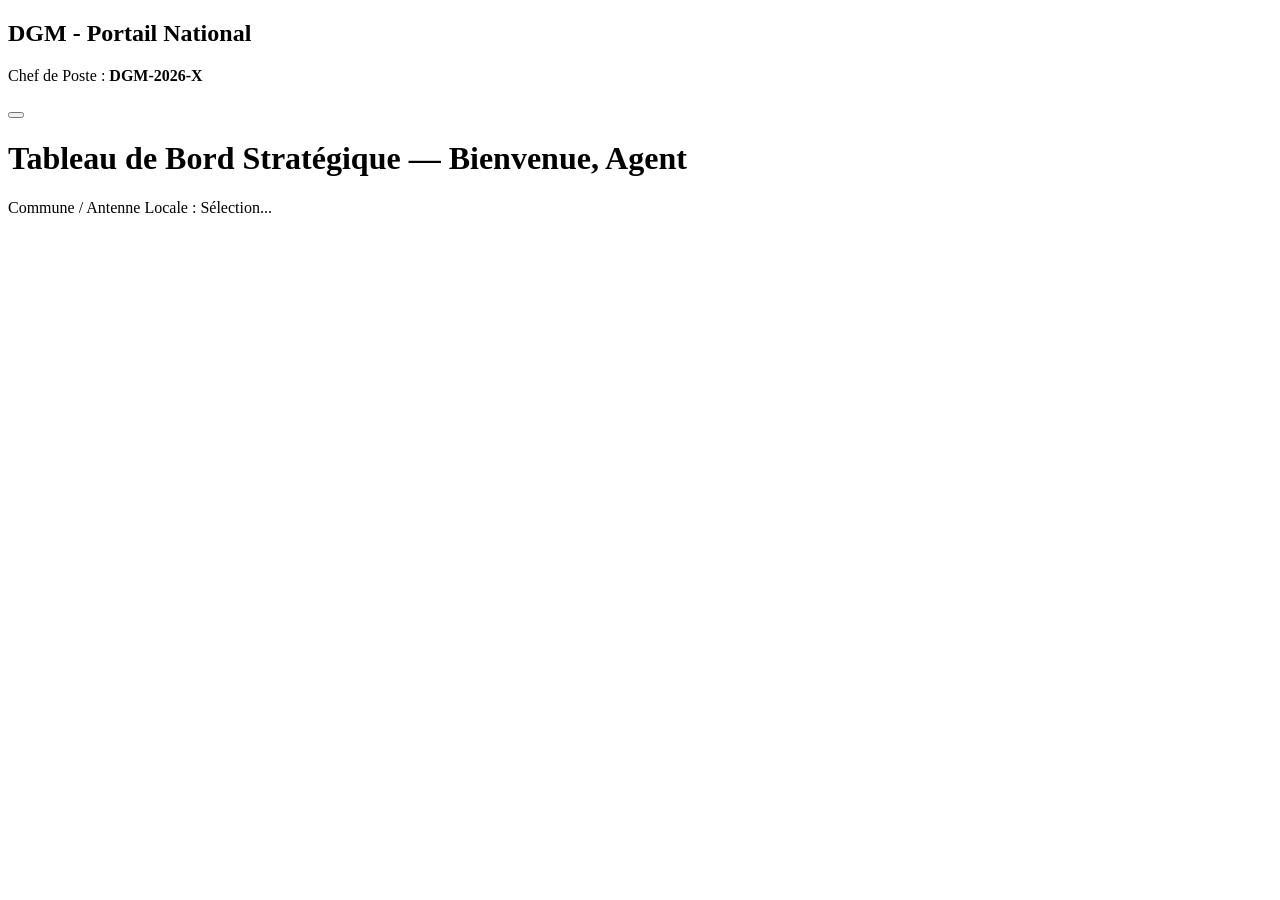
==== index.html @ 14f668f8 "Create index.html" ====
<!DOCTYPE html>
<html lang="fr">
<head>
    <meta charset="UTF-8">
    <meta name="viewport" content="width=device-width, initial-scale=1.0">
    <title>DGM RDC - Tableau de Bord Stratégique</title>
    <!-- CSS Dédié au tableau de bord -->
    <link rel="stylesheet" href="dashboard.css">
    <!-- FontAwesome pour les icônes de l'interface -->
    <link rel="stylesheet" href="https://cloudflare.com">
</head>
<body class="dashboard-bg">

    <div class="dashboard-wrapper">
      
      <!-- BARRE DE NAVIGATION DU CHEF DE POSTE -->
      <nav class="dash-nav">
        <div class="nav-brand">
          <span class="flag-badge"></span>
          <h2>DGM - Portail National</h2>
        </div>
        <div class="agent-info">
          <span class="status-indicator"></span>
          <p><span id="userRole">Chef de Poste</span> : <strong id="userMatricule">DGM-2026-X</strong></p>
          <button id="btnLogout" class="btn-logout" title="Se déconnecter">
            <i class="fa-solid fa-right-from-bracket"></i>
          </button>
        </div>
      </nav>

      <!-- CONTENU PRINCIPAL -->
      <main class="dash-content">
        <div class="welcome-section">
          <h1>Tableau de Bord Stratégique — Bienvenue, <span id="agentNom">Agent</span></h1>
          <p>Commune / Antenne Locale : <span id="currentPoste" class="badge-location">Sélection...</span></p>
        </div>
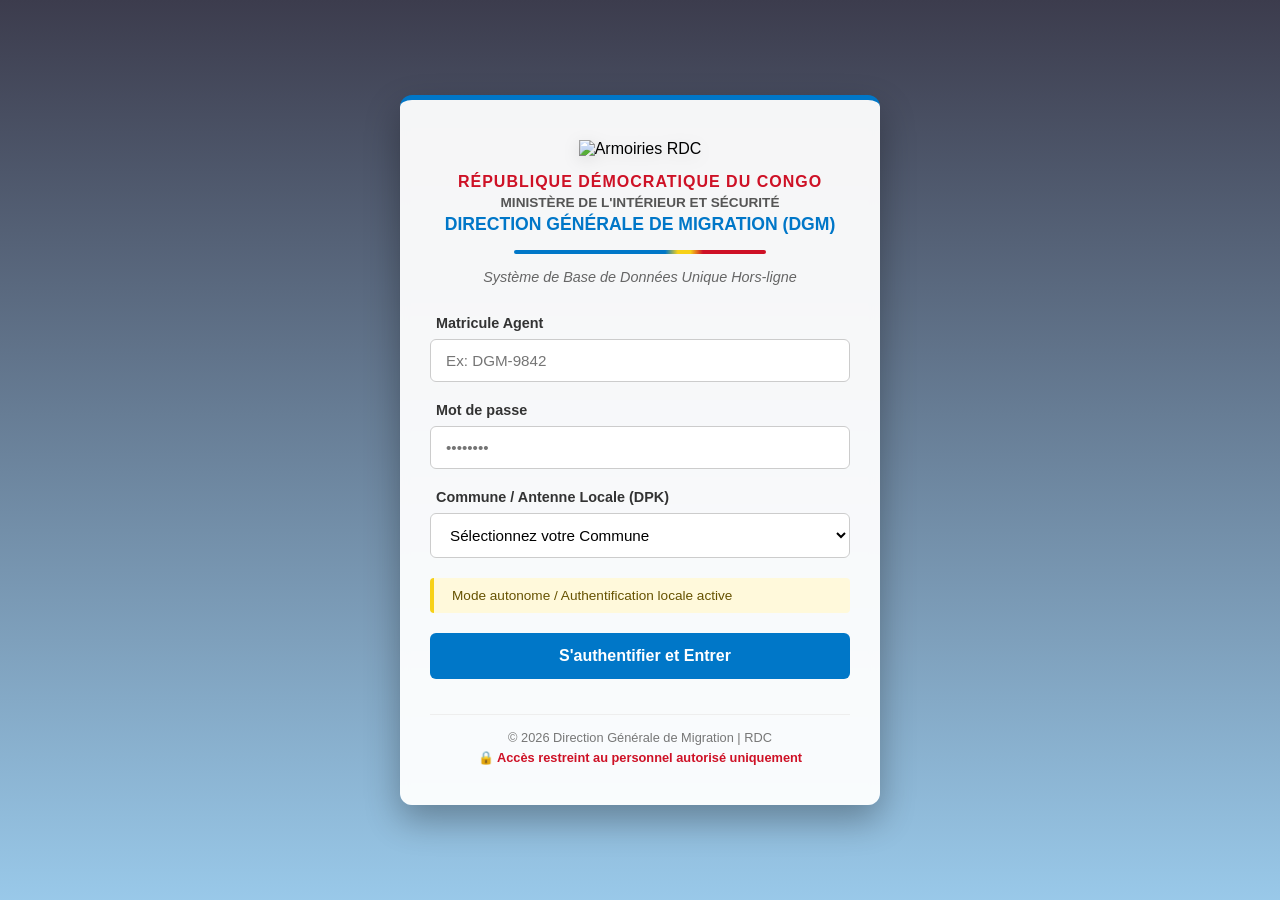
==== commit eac77b33: "Update index.html" ====
--- a/index.html
+++ b/index.html
@@ -3,34 +3,92 @@
 <head>
     <meta charset="UTF-8">
     <meta name="viewport" content="width=device-width, initial-scale=1.0">
-    <title>DGM RDC - Tableau de Bord Stratégique</title>
-    <!-- CSS Dédié au tableau de bord -->
-    <link rel="stylesheet" href="dashboard.css">
-    <!-- FontAwesome pour les icônes de l'interface -->
+    <title>DGM RDC - Connexion Base de Données Unique</title>
+    <!-- Lien vers votre fichier CSS pour la personnalisation des styles -->
+    <link rel="stylesheet" href="style.css">
+    <!-- Intégration optionnelle d'une police moderne et de FontAwesome pour les icônes de sécurité -->
     <link rel="stylesheet" href="https://cloudflare.com">
 </head>
-<body class="dashboard-bg">
+<body class="login-bg">
 
-    <div class="dashboard-wrapper">
-      
-      <!-- BARRE DE NAVIGATION DU CHEF DE POSTE -->
-      <nav class="dash-nav">
-        <div class="nav-brand">
-          <span class="flag-badge"></span>
-          <h2>DGM - Portail National</h2>
+    <!-- Conteneur principal de la page de connexion -->
+    <div class="login-container">
+        
+        <!-- Section Identité Nationale & Institutionnelle -->
+        <div class="brand-header">
+            <!-- Armoiries de la RDC (Justice - Paix - Travail) -->
+            <img src="https://wikimedia.org" alt="Armoiries RDC" class="logo-armoiries">
+            
+            <h1>RÉPUBLIQUE DÉMOCRATIQUE DU CONGO</h1>
+            <h2>MINISTÈRE DE L'INTÉRIEUR ET SÉCURITÉ</h2>
+            <h3>DIRECTION GÉNÉRALE DE MIGRATION (DGM)</h3>
+            
+            <div class="drapeau-barre"></div>
+            <p class="app-subtitle">Système de Base de Données Unique Hors-ligne</p>
         </div>
-        <div class="agent-info">
-          <span class="status-indicator"></span>
-          <p><span id="userRole">Chef de Poste</span> : <strong id="userMatricule">DGM-2026-X</strong></p>
-          <button id="btnLogout" class="btn-logout" title="Se déconnecter">
-            <i class="fa-solid fa-right-from-bracket"></i>
-          </button>
+
+        <!-- Formulaire de Connexion Sécurisé -->
+        <form id="loginForm" class="login-form">
+            <div class="input-group">
+                <label for="matricule"><i class="fa-solid fa-id-card"></i> Matricule Agent</label>
+                <input type="text" id="matricule" placeholder="Ex: DGM-9842" required autocomplete="off">
+            </div>
+
+            <div class="input-group">
+                <label for="password"><i class="fa-solid fa-lock"></i> Mot de passe</label>
+                <input type="password" id="password" placeholder="••••••••" required>
+            </div>
+
+            <!-- Correction : Un seul bloc de sélection propre pour la Commune / Antenne Locale -->
+            <div class="input-group">
+                <label for="commune"><i class="fa-solid fa-location-dot"></i> Commune / Antenne Locale (DPK)</label>
+                <select id="commune" name="commune" required>
+                    <option value="" disabled selected>Sélectionnez votre Commune</option>
+                    <option value="bandalungwa">Bandalungwa</option>
+                    <option value="barumbu">Barumbu</option>
+                    <option value="bumbu">Bumbu</option>
+                    <option value="gombe">Gombe</option>
+                    <option value="kalamu">Kalamu</option>
+                    <option value="kasa-vubu">Kasa-Vubu</option>
+                    <option value="kimbanseke">Kimbanseke</option>
+                    <option value="kinshasa">Kinshasa (Commune)</option>
+                    <option value="kintambo">Kintambo</option>
+                    <option value="kisenso">Kisenso</option>
+                    <option value="lemba">Lemba</option>
+                    <option value="limete">Limete</option>
+                    <option value="lingwala">Lingwala</option>
+                    <option value="makala">Makala</option>
+                    <option value="maluku">Maluku</option>
+                    <option value="masina">Masina</option>
+                    <option value="matete">Matete</option>
+                    <option value="mont-ngafula">Mont-Ngafula</option>
+                    <option value="ndjili">N'djili</option>
+                    <option value="ngaba">Ngaba</option>
+                    <option value="ngaliema">Ngaliema</option>
+                    <option value="ngiri-ngiri">Ngiri-Ngiri</option>
+                    <option value="nsele">N'sele</option>
+                    <option value="selembao">Selembao</option>
+                </select>
+            </div>
+
+            <!-- Indicateur d'état hors-ligne pour rassurer l'agent au poste frontalier -->
+            <div class="offline-notice">
+                <i class="fa-solid fa-wifi-slash"></i> Mode autonome / Authentification locale active
+            </div>
+
+            <button type="submit" class="btn-login">
+                <i class="fa-solid fa-right-to-bracket"></i> S'authentifier et Entrer
+            </button>
+        </form>
+
+        <!-- Pied de page officiel -->
+        <div class="login-footer">
+            <p>&copy; 2026 Direction Générale de Migration | RDC</p>
+            <p class="security-mention">🔒 Accès restreint au personnel autorisé uniquement</p>
         </div>
-      </nav>
+    </div>
 
-      <!-- CONTENU PRINCIPAL -->
-      <main class="dash-content">
-        <div class="welcome-section">
-          <h1>Tableau de Bord Stratégique — Bienvenue, <span id="agentNom">Agent</span></h1>
-          <p>Commune / Antenne Locale : <span id="currentPoste" class="badge-location">Sélection...</span></p>
-        </div>
+    <!-- Lien vers le fichier JavaScript (gère la vérification et le localStorage) -->
+    <script src="script.js"></script>
+</body>
+</html>
--- a/style.css
+++ b/style.css
@@ -0,0 +1,184 @@
+/* --- CONFIGURATION GLOBALE --- */
+:root {
+    --rdc-blue: #0077c8;
+    --rdc-yellow: #f7d117;
+    --rdc-red: #ce1126;
+    --dark-bg: #1a1a2e;
+    --card-bg: rgba(255, 255, 255, 0.95);
+    --text-color: #333333;
+}
+
+* {
+    margin: 0;
+    padding: 0;
+    box-sizing: border-box;
+    font-family: 'Segoe UI', Tahoma, Geneva, Verdana, sans-serif;
+}
+
+body.login-bg {
+    min-height: 100vh;
+    display: flex;
+    justify-content: center;
+    align-items: center;
+    background: linear-gradient(rgba(26, 26, 46, 0.85), rgba(0, 119, 200, 0.4)), 
+                url('https://wikimedia.org');
+    background-size: cover;
+    background-position: center;
+    background-attachment: fixed;
+    padding: 20px;
+}
+
+/* --- CONTENEUR PRINCIPAL --- */
+.login-container {
+    background: var(--card-bg);
+    width: 100%;
+    max-width: 480px;
+    padding: 40px 30px;
+    border-radius: 12px;
+    box-shadow: 0 15px 35px rgba(0, 0, 0, 0.3);
+    backdrop-filter: blur(5px);
+    border-top: 5px solid var(--rdc-blue);
+}
+
+/* --- ENTÊTE INSTITUTIONNELLE --- */
+.brand-header {
+    text-align: center;
+    margin-bottom: 30px;
+}
+
+.logo-armoiries {
+    width: 100px;
+    height: auto;
+    margin-bottom: 15px;
+    filter: drop-shadow(0px 4px 8px rgba(0,0,0,0.1));
+}
+
+.brand-header h1 {
+    font-size: 1rem;
+    color: var(--rdc-red);
+    font-weight: 800;
+    letter-spacing: 1px;
+    margin-bottom: 4px;
+}
+
+.brand-header h2 {
+    font-size: 0.85rem;
+    color: #555;
+    font-weight: 600;
+    margin-bottom: 4px;
+}
+
+.brand-header h3 {
+    font-size: 1.1rem;
+    color: var(--rdc-blue);
+    font-weight: 700;
+    margin-bottom: 15px;
+}
+
+/* Barre dégradée aux couleurs du drapeau */
+.drapeau-barre {
+    height: 4px;
+    width: 60%;
+    margin: 0 auto 15px auto;
+    background: linear-gradient(to right, var(--rdc-blue) 60%, var(--rdc-yellow) 65%, var(--rdc-yellow) 70%, var(--rdc-red) 75%);
+    border-radius: 2px;
+}
+
+.app-subtitle {
+    font-size: 0.9rem;
+    color: #666;
+    font-style: italic;
+}
+
+/* --- FORMULAIRE DE CONNEXION --- */
+.login-form .input-group {
+    margin-bottom: 20px;
+}
+
+.login-form label {
+    display: block;
+    margin-bottom: 8px;
+    color: var(--text-color);
+    font-size: 0.9rem;
+    font-weight: 600;
+}
+
+.login-form label i {
+    color: var(--rdc-blue);
+    margin-right: 6px;
+    width: 16px;
+}
+
+.login-form input, 
+.login-form select {
+    width: 100%;
+    padding: 12px 15px;
+    border: 1.5px solid #cccccc;
+    border-radius: 6px;
+    font-size: 0.95rem;
+    outline: none;
+    transition: all 0.3s ease;
+    background-color: #fff;
+}
+
+.login-form input:focus, 
+.login-form select:focus {
+    border-color: var(--rdc-blue);
+    box-shadow: 0 0 0 3px rgba(0, 119, 200, 0.15);
+}
+
+/* Notice Mode Hors-ligne */
+.offline-notice {
+    background-color: #fff9db;
+    border-left: 4px solid var(--rdc-yellow);
+    padding: 10px;
+    border-radius: 4px;
+    font-size: 0.85rem;
+    color: #665200;
+    margin-bottom: 20px;
+    display: flex;
+    align-items: center;
+    gap: 8px;
+}
+
+/* Bouton d'action */
+.btn-login {
+    width: 100%;
+    padding: 14px;
+    background-color: var(--rdc-blue);
+    color: white;
+    border: none;
+    border-radius: 6px;
+    font-size: 1rem;
+    font-weight: 600;
+    cursor: pointer;
+    transition: background-color 0.2s ease;
+    display: flex;
+    justify-content: center;
+    align-items: center;
+    gap: 10px;
+}
+
+.btn-login:hover {
+    background-color: #005fa0;
+}
+
+.btn-login active {
+    background-color: #004c80;
+}
+
+/* --- PIED DE PAGE --- */
+.login-footer {
+    text-align: center;
+    margin-top: 35px;
+    font-size: 0.8rem;
+    color: #777;
+    border-top: 1px solid #eeeeee;
+    padding-top: 15px;
+}
+
+.security-mention {
+    color: var(--rdc-red);
+    margin-top: 5px;
+    font-weight: 600;
+}
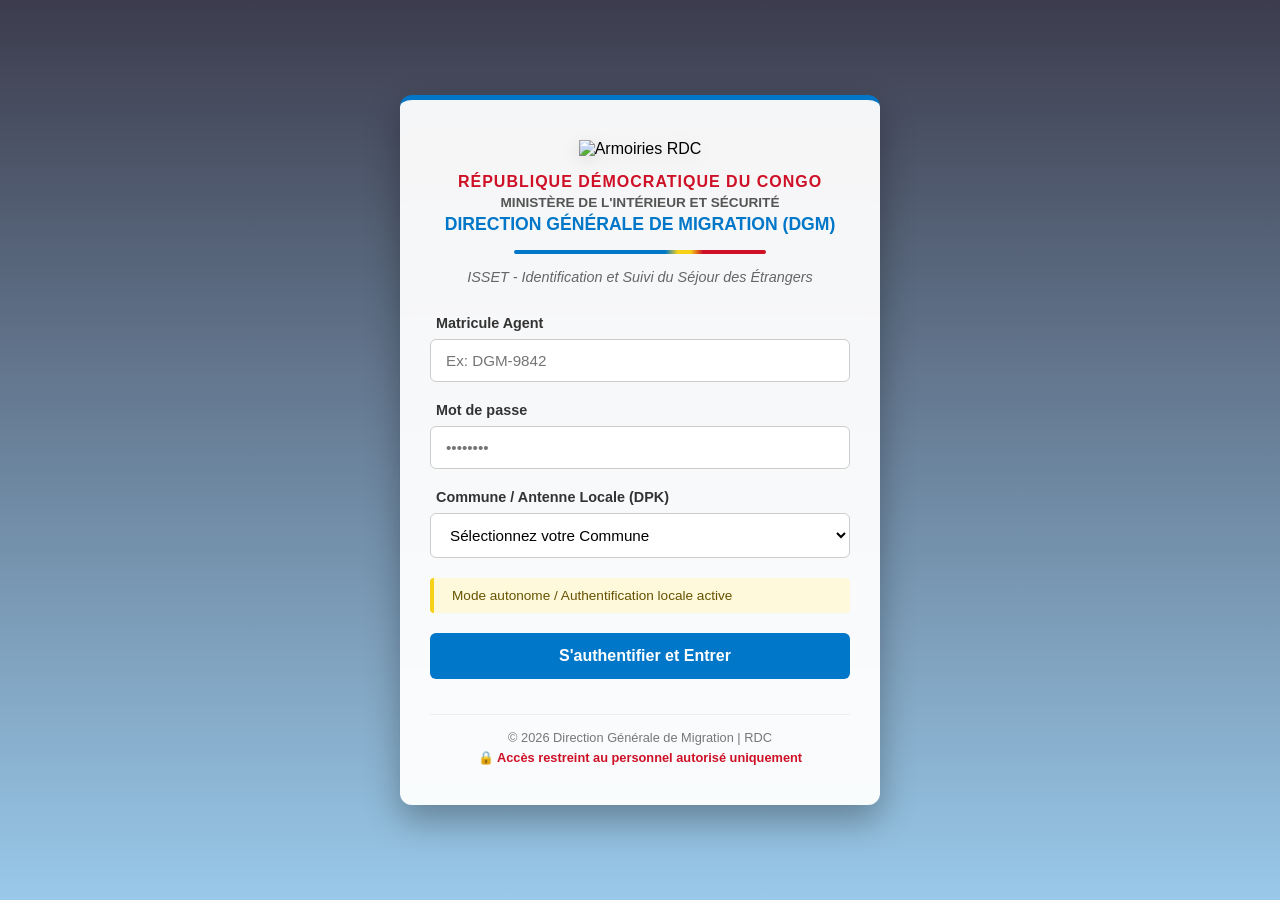
==== commit f20b122d: "Update index.html" ====
--- a/index.html
+++ b/index.html
@@ -24,7 +24,7 @@
             <h3>DIRECTION GÉNÉRALE DE MIGRATION (DGM)</h3>
             
             <div class="drapeau-barre"></div>
-            <p class="app-subtitle">Système de Base de Données Unique Hors-ligne</p>
+            <p class="app-subtitle">ISSET - Identification et Suivi du Séjour des Étrangers</p>
         </div>
 
         <!-- Formulaire de Connexion Sécurisé -->
